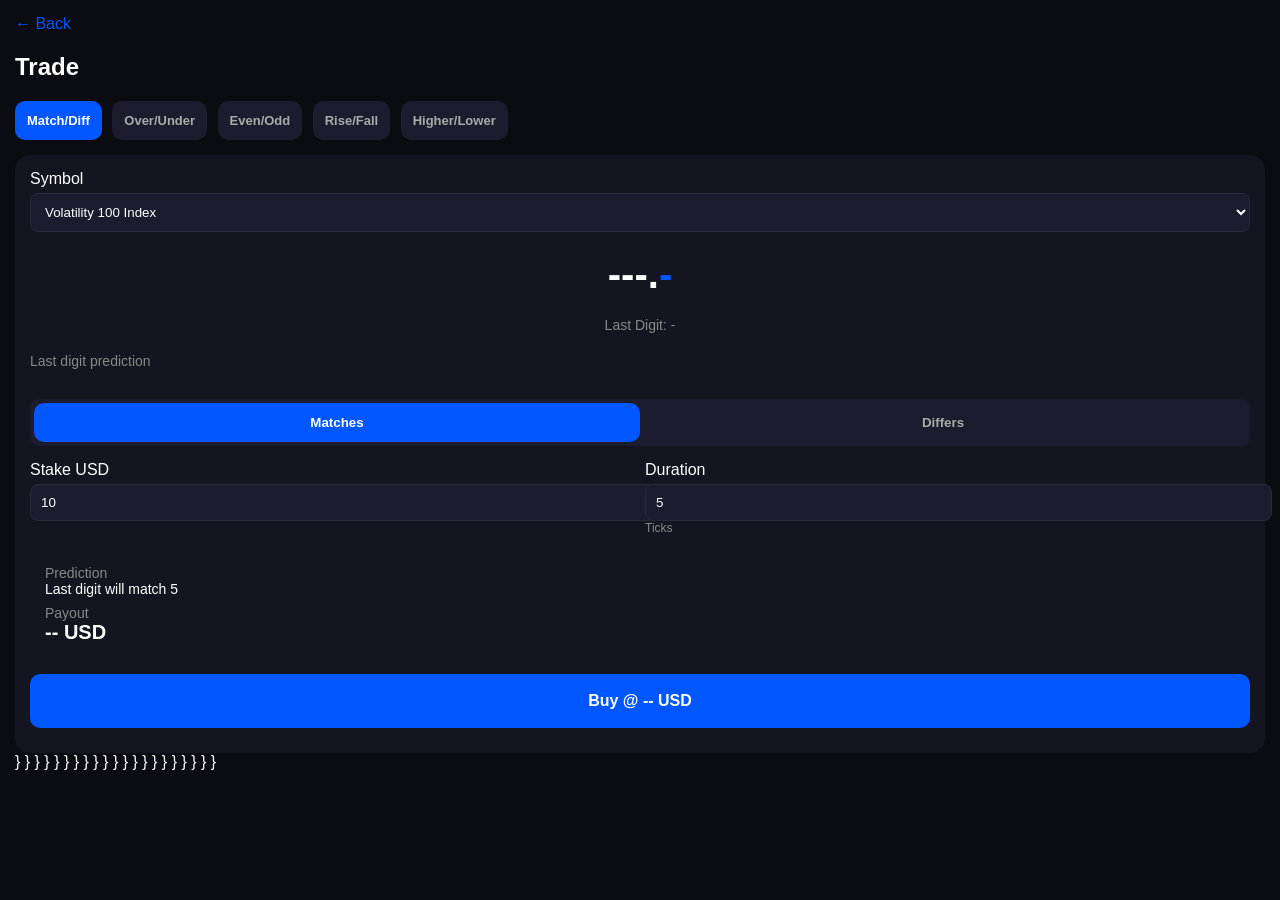
==== trading.html @ 787fd627 "trading.html" ====
<!DOCTYPE html>
<html><head>
<meta charset="UTF-8">
<meta name="viewport" content="width=device-width,initial-scale=1">
<title>Trade - Brycee Trades</title>
<style>
body{background:#0b0b12;color:#fff;font-family:-apple-system,Arial;margin:0;padding:15px}
button{border:none;border-radius:10px;padding:12px;cursor:pointer;font-weight:600}
.tab-btn{background:#1c1c2e;color:#aaa;margin-right:6px;font-size:13px}
.tab-btn.active{background:#0057ff;color:#fff}
.card{background:#151521;border-radius:15px;padding:15px;margin-top:15px}
select,input{background:#1c1c2e;border:1px solid #2a2a3a;color:#fff;border-radius:8px;padding:10px;width:100%;margin-top:5px}
.digit-grid{display:grid;grid-template-columns:repeat(5,1fr);gap:8px;margin:15px 0}
.digit-btn{background:#1c1c2e;color:#fff;padding:15px;border-radius:8px;font-size:18px}
.digit-btn.active{background:#0057ff}
.digit-btn span{font-size:12px;display:block;color:#888;margin-top:3px}
.buy-btn{background:#0057ff;width:100%;padding:18px;font-size:16px;margin-top:15px;color:#fff}
#price{font-size:40px;font-weight:700;text-align:center;margin:20px 0}
#lastDigit{color:#0057ff}
.toggle{background:#1c1c2e;border-radius:8px;padding:4px;display:flex;margin-top:10px}
.toggle button{flex:1;background:transparent;color:#aaa}
.toggle button.active{background:#0057ff;color:#fff}
a{color:#0057ff;text-decoration:none}
</style>
</head>
<body>

<a href="index.html">← Back</a>
<h2>Trade</h2>

<div>
  <button class="tab-btn active" onclick="setType('DIGITMATCH')">Match/Diff</button>
    <button class="tab-btn" onclick="setType('DIGITOVER')">Over/Under</button>
      <button class="tab-btn" onclick="setType('DIGITEVEN')">Even/Odd</button>
        <button class="tab-btn" onclick="setType('CALL')">Rise/Fall</button>
          <button class="tab-btn" onclick="setType('DIGITHIGH')">Higher/Lower</button>
          </div>

          <div class="card">
            <label>Symbol</label>
              <select id="symbol" onchange="changeSymbol()">
                  <option value="R_10">Volatility 10 Index</option>
                      <option value="R_25">Volatility 25 Index</option>
                          <option value="R_50">Volatility 50 Index</option>
                              <option value="R_75">Volatility 75 Index</option>
                                  <option value="R_100" selected>Volatility 100 Index</option>
                                      <option value="R_200">Volatility 200 Index</option>
                                          <option value="R_300">Volatility 300 Index</option>
                                              <option value="frxEURUSD">EURUSD</option>
                                                  <option value="frxGBPUSD">GBPUSD</option>
                                                    </select>

                                                      <div id="price">---.<span id="lastDigit">-</span></div>
                                                        <div style="text-align:center;color:#888;font-size:14px">Last Digit: <span id="digitDisplay">-</span></div>

                                                          <div id="digitSection">
                                                              <div style="margin-top:20px;color:#888;font-size:14px">Last digit prediction</div>
                                                                  <div class="digit-grid" id="digitGrid"></div>
                                                                      
                                                                          <div class="toggle" id="matchToggle">
                                                                                <button class="active" onclick="setMatch('MATCH')">Matches</button>
                                                                                      <button onclick="setMatch('DIFF')">Differs</button>
                                                                                          </div>
                                                                                              
                                                                                                  <div class="toggle" id="highToggle" style="display:none">
                                                                                                        <button class="active" onclick="setHigh('HIGH')">Higher</button>
                                                                                                              <button onclick="setHigh('LOW')">Lower</button>
                                                                                                                  </div>
                                                                                                                    </div>

                                                                                                                      <div style="display:flex;gap:10px;margin-top:15px">
                                                                                                                          <div style="flex:1">
                                                                                                                                <label>Stake USD</label>
                                                                                                                                      <input id="stake" type="number" value="10" oninput="getProposal()">
                                                                                                                                          </div>
                                                                                                                                              <div style="flex:1">
                                                                                                                                                    <label>Duration</label>
                                                                                                                                                          <input id="duration" type="number" value="5" oninput="getProposal()">
                                                                                                                                                                <div style="font-size:12px;color:#888">Ticks</div>
                                                                                                                                                                    </div>
                                                                                                                                                                      </div>

                                                                                                                                                                        <div class="card" style="margin-top:15px;font-size:14px">
                                                                                                                                                                            <div style="color:#888">Prediction</div>
                                                                                                                                                                                <div id="predictionText">Last digit will match 5</div>
                                                                                                                                                                                    <div style="margin-top:8px;color:#888">Payout</div>
                                                                                                                                                                                        <div id="payoutText" style="font-size:20px;font-weight:700">-- USD</div>
                                                                                                                                                                                          </div>

                                                                                                                                                                                            <button class="buy-btn" id="buyBtn" onclick="buyTrade()">Buy @ -- USD</button>
                                                                                                                                                                                              <div id="status" style="margin-top:10px;text-align:center;font-size:14px;color:#4cd964"></div>
                                                                                                                                                                                              </div>

                                                                                                                                                                                              <script src="app.js"></script>
                                                                                                                                                                                              <script>
                                                                                                                                                                                              if (!token) location.href = "index.html";

                                                                                                                                                                                              let currentType = 'DIGITMATCH';
                                                                                                                                                                                              let selectedDigit = 5;
                                                                                                                                                                                              let matchType = 'MATCH';
                                                                                                                                                                                              let highType = 'HIGH';
                                                                                                                                                                                              let currentSymbol = 'R_100';
                                                                                                                                                                                              let currentPrice = 0;
                                                                                                                                                                                              let proposalId = null;

                                                                                                                                                                                              function buildDigits() {
                                                                                                                                                                                                  const grid = document.getElementById('digitGrid');
                                                                                                                                                                                                    grid.innerHTML = '';
                                                                                                                                                                                                      for(let i=0; i<10; i++) {
                                                                                                                                                                                                            grid.innerHTML += `<button class="digit-btn ${i==5?'active':''}" onclick="selectDigit(${i})">${i}</button>`;
                                                                                                                                                                                                      }
                                                                                                                                                                                              }
                                                                                                                                                                                              buildDigits();

                                                                                                                                                                                              ws.onopen = () => {
                                                                                                                                                                                                  ws.send(JSON.stringify({ authorize: token }));
                                                                                                                                                                                                    setTimeout(() => changeSymbol(), 500);
                                                                                                                                                                                              };

                                                                                                                                                                                              ws.onmessage = (msg) => {
                                                                                                                                                                                                  const d = JSON.parse(msg.data);
                                                                                                                                                                                                    if (d.error) { document.getElementById('status').innerText = d.error.message; return; }

                                                                                                                                                                                                      if (d.msg_type === 'tick') {
                                                                                                                                                                                                            currentPrice = d.tick.quote;
                                                                                                                                                                                                                let priceStr = currentPrice.toFixed(2);
                                                                                                                                                                                                                    let lastDigit = priceStr.slice(-1);
                                                                                                                                                                                                                        document.getElementById('price').innerHTML = priceStr.slice(0,-1) + '.<span id="lastDigit">' + lastDigit + '</span>';
                                                                                                                                                                                                                            document.getElementById('digitDisplay').innerText = lastDigit;
                                                                                                                                                                                                                                updatePrediction();
                                                                                                                                                                                                      }

                                                                                                                                                                                                        if (d.msg_type === 'proposal') {
                                                                                                                                                                                                              proposalId = d.proposal.id;
                                                                                                                                                                                                                  document.getElementById('payoutText').innerText = d.proposal.payout + ' USD';
                                                                                                                                                                                                                      document.getElementById('buyBtn').innerText = `Buy @ ${d.proposal.ask_price} USD`;
                                                                                                                                                                                                        }

                                                                                                                                                                                                          if (d.msg_type === 'buy') {
                                                                                                                                                                                                                document.getElementById('status').innerText = '✓ Trade placed! ID: ' + d.buy.contract_id;
                                                                                                                                                                                                                    setTimeout(() => document.getElementById('status').innerText = '', 4000);
                                                                                                                                                                                                          }
                                                                                                                                                                                              };

                                                                                                                                                                                              function setType(type) {
                                                                                                                                                                                                  currentType = type;
                                                                                                                                                                                                    document.querySelectorAll('.tab-btn').forEach(b => b.classList.remove('active'));
                                                                                                                                                                                                      event.target.classList.add('active');

                                                                                                                                                                                                        if (type === 'CALL') {
                                                                                                                                                                                                              document.getElementById('digitSection').style.display = 'none';
                                                                                                                                                                                                                  currentType = 'CALL';
                                                                                                                                                                                                        } else if (type === 'DIGITHIGH') {
                                                                                                                                                                                                              document.getElementById('digitSection').style.display = 'block';
                                                                                                                                                                                                                  document.getElementById('matchToggle').style.display = 'none';
                                                                                                                                                                                                                      document.getElementById('highToggle').style.display = 'flex';
                                                                                                                                                                                                        } else {
                                                                                                                                                                                                              document.getElementById('digitSection').style.display = 'block';
                                                                                                                                                                                                                  document.getElementById('matchToggle').style.display = 'flex';
                                                                                                                                                                                                                      document.getElementById('highToggle').style.display = 'none';
                                                                                                                                                                                                        }
                                                                                                                                                                                                          updatePrediction();
                                                                                                                                                                                                            getProposal();
                                                                                                                                                                                              }

                                                                                                                                                                                              function setMatch(m) {
                                                                                                                                                                                                  matchType = m;
                                                                                                                                                                                                    document.querySelectorAll('#matchToggle button').forEach(b => b.classList.remove('active'));
                                                                                                                                                                                                      event.target.classList.add('active');
                                                                                                                                                                                                        currentType = m === 'MATCH'? 'DIGITMATCH' : 'DIGITDIFF';
                                                                                                                                                                                                          updatePrediction();
                                                                                                                                                                                                            getProposal();
                                                                                                                                                                                              }

                                                                                                                                                                                              function setHigh(h) {
                                                                                                                                                                                                  highType = h;
                                                                                                                                                                                                    document.querySelectorAll('#highToggle button').forEach(b => b.classList.remove('active'));
                                                                                                                                                                                                      event.target.classList.add('active');
                                                                                                                                                                                                        currentType = h === 'HIGH'? 'DIGITHIGH' : 'DIGITLOW';
                                                                                                                                                                                                          updatePrediction();
                                                                                                                                                                                                            getProposal();
                                                                                                                                                                                              }

                                                                                                                                                                                              function selectDigit(d) {
                                                                                                                                                                                                  selectedDigit = d;
                                                                                                                                                                                                    document.querySelectorAll('.digit-btn').forEach(b => b.classList.remove('active'));
                                                                                                                                                                                                      document.querySelectorAll('.digit-btn')[d].classList.add('active');
                                                                                                                                                                                                        updatePrediction();
                                                                                                                                                                                                          getProposal();
                                                                                                                                                                                              }

                                                                                                                                                                                              function changeSymbol() {
                                                                                                                                                                                                  currentSymbol = document.getElementById('symbol').value;
                                                                                                                                                                                                    if (ws && ws.readyState === 1) {
                                                                                                                                                                                                          ws.send(JSON.stringify({ forget_all: "tick" }));
                                                                                                                                                                                                              ws.send(JSON.stringify({ ticks: currentSymbol, subscribe: 1 }));
                                                                                                                                                                                                    }
                                                                                                                                                                                              }

                                                                                                                                                                                              function updatePrediction() {
                                                                                                                                                                                                  let text = '';
                                                                                                                                                                                                    if (currentType === 'CALL') text = 'Price will go UP';
                                                                                                                                                                                                      else if (currentType === 'DIGITHIGH') text = `Last digit will be HIGHER than ${selectedDigit}`;
                                                                                                                                                                                                        else if (currentType === 'DIGITLOW') text = `Last digit will be LOWER than ${selectedDigit}`;
                                                                                                                                                                                                          else if (currentType === 'DIGITMATCH') text = `Last digit will match ${selectedDigit}`;
                                                                                                                                                                                                            else if (currentType === 'DIGITDIFF') text = `Last digit will differ from ${selectedDigit}`;
                                                                                                                                                                                                              else if (currentType === 'DIGITOVER') text = `Last digit will be OVER ${selectedDigit}`;
                                                                                                                                                                                                                else if (currentType === 'DIGITEVEN') text = `Last digit will be EVEN`;
                                                                                                                                                                                                                  else if (currentType === 'DIGITODD') text = `Last digit will be ODD`;
                                                                                                                                                                                                                    document.getElementById('predictionText').innerText = text;
                                                                                                                                                                                              }

                                                                                                                                                                                              function getProposal() {
                                                                                                                                                                                                  let req = {
                                                                                                                                                                                                        proposal: 1,
                                                                                                                                                                                                            amount: document.getElementById('stake').value,
                                                                                                                                                                                                                basis: "stake",
                                                                                                                                                                                                                    contract_type: currentType,
                                                                                                                                                                                                                        currency: CURRENCY,
                                                                                                                                                                                                                            duration: document.getElementById('duration').value,
                                                                                                                                                                                                                                duration_unit: "t",
                                                                                                                                                                                                                                    symbol: currentSymbol
                                                                                                                                                                                                  };
                                                                                                                                                                                                    if (currentType.includes('DIGIT')) req.barrier = selectedDigit;
                                                                                                                                                                                                      ws.send(JSON.stringify(req));
                                                                                                                                                                                              }

                                                                                                                                                                                              function buyTrade() {
                                                                                                                                                                                                  let req = {
                                                                                                                                                                                                        buy: proposalId,
                                                                                                                                                                                                            price: document.getElementById('payoutText').innerText.replace(' USD','')
                                                                                                                                                                                                  };
                                                                                                                                                                                                    ws.send(JSON.stringify(req));
                                                                                                                                                                                              }
                                                                                                                                                                                              </script>
                                                                                                                                                                                              </body></html>
                                                                                                                                                                                                  }
                                                                                                                                                                                              }
                                                                                                                                                                                                  }
                                                                                                                                                                                              }
                                                                                                                                                                                              }
                                                                                                                                                                                                    }
                                                                                                                                                                                              }
                                                                                                                                                                                              }
                                                                                                                                                                                              }
                                                                                                                                                                                              }
                                                                                                                                                                                                        }
                                                                                                                                                                                                        }
                                                                                                                                                                                                        }
                                                                                                                                                                                              }
                                                                                                                                                                                                          }
                                                                                                                                                                                                        }
                                                                                                                                                                                                      }
                                                                                                                                                                                              }
                                                                                                                                                                                              }
                                                                                                                                                                                                      }
                                                                                                                                                                                              }
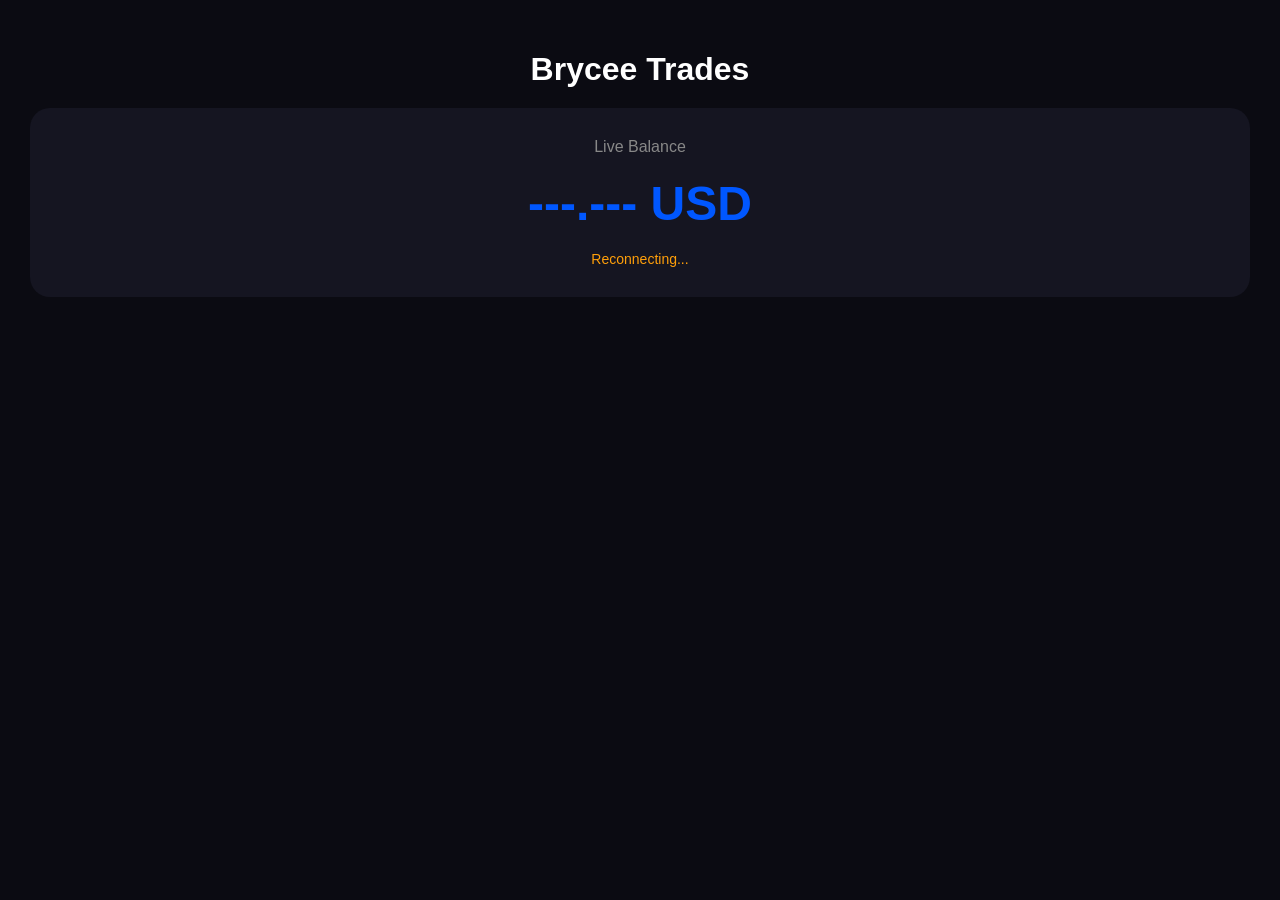
==== commit b1626e70: "price update" ====
--- a/trading.html
+++ b/trading.html
@@ -6,14 +6,13 @@
 <style>
 body{background:#0b0b12;color:#fff;font-family:-apple-system,Arial;margin:0;padding:15px}
 button{border:none;border-radius:10px;padding:12px;cursor:pointer;font-weight:600}
-.tab-btn{background:#1c1c2e;color:#aaa;margin-right:6px;font-size:13px}
+.tab-btn{background:#1c1c2e;color:#aaa;margin-right:6px;font-size:13px;margin-bottom:6px}
 .tab-btn.active{background:#0057ff;color:#fff}
 .card{background:#151521;border-radius:15px;padding:15px;margin-top:15px}
 select,input{background:#1c1c2e;border:1px solid #2a2a3a;color:#fff;border-radius:8px;padding:10px;width:100%;margin-top:5px}
 .digit-grid{display:grid;grid-template-columns:repeat(5,1fr);gap:8px;margin:15px 0}
 .digit-btn{background:#1c1c2e;color:#fff;padding:15px;border-radius:8px;font-size:18px}
 .digit-btn.active{background:#0057ff}
-.digit-btn span{font-size:12px;display:block;color:#888;margin-top:3px}
 .buy-btn{background:#0057ff;width:100%;padding:18px;font-size:16px;margin-top:15px;color:#fff}
 #price{font-size:40px;font-weight:700;text-align:center;margin:20px 0}
 #lastDigit{color:#0057ff}
@@ -21,6 +20,10 @@
 .toggle button{flex:1;background:transparent;color:#aaa}
 .toggle button.active{background:#0057ff;color:#fff}
 a{color:#0057ff;text-decoration:none}
+.trade-row{background:#1c1c2e;border-radius:10px;padding:10px;margin-top:8px;font-size:13px;display:flex;justify-content:space-between}
+.trade-row .pl{font-weight:700}
+.pl.pos{color:#4cd964} .pl.neg{color:#ff3b30}
+#status{font-size:14px;text-align:center;margin-top:10px}
 </style>
 </head>
 <body>
@@ -29,229 +32,180 @@
 <h2>Trade</h2>
 
 <div>
-  <button class="tab-btn active" onclick="setType('DIGITMATCH')">Match/Diff</button>
-    <button class="tab-btn" onclick="setType('DIGITOVER')">Over/Under</button>
-      <button class="tab-btn" onclick="setType('DIGITEVEN')">Even/Odd</button>
-        <button class="tab-btn" onclick="setType('CALL')">Rise/Fall</button>
-          <button class="tab-btn" onclick="setType('DIGITHIGH')">Higher/Lower</button>
-          </div>
-
-          <div class="card">
-            <label>Symbol</label>
-              <select id="symbol" onchange="changeSymbol()">
-                  <option value="R_10">Volatility 10 Index</option>
-                      <option value="R_25">Volatility 25 Index</option>
-                          <option value="R_50">Volatility 50 Index</option>
-                              <option value="R_75">Volatility 75 Index</option>
-                                  <option value="R_100" selected>Volatility 100 Index</option>
-                                      <option value="R_200">Volatility 200 Index</option>
-                                          <option value="R_300">Volatility 300 Index</option>
-                                              <option value="frxEURUSD">EURUSD</option>
-                                                  <option value="frxGBPUSD">GBPUSD</option>
-                                                    </select>
-
-                                                      <div id="price">---.<span id="lastDigit">-</span></div>
-                                                        <div style="text-align:center;color:#888;font-size:14px">Last Digit: <span id="digitDisplay">-</span></div>
-
-                                                          <div id="digitSection">
-                                                              <div style="margin-top:20px;color:#888;font-size:14px">Last digit prediction</div>
-                                                                  <div class="digit-grid" id="digitGrid"></div>
-                                                                      
-                                                                          <div class="toggle" id="matchToggle">
-                                                                                <button class="active" onclick="setMatch('MATCH')">Matches</button>
-                                                                                      <button onclick="setMatch('DIFF')">Differs</button>
-                                                                                          </div>
-                                                                                              
-                                                                                                  <div class="toggle" id="highToggle" style="display:none">
-                                                                                                        <button class="active" onclick="setHigh('HIGH')">Higher</button>
-                                                                                                              <button onclick="setHigh('LOW')">Lower</button>
-                                                                                                                  </div>
-                                                                                                                    </div>
-
-                                                                                                                      <div style="display:flex;gap:10px;margin-top:15px">
-                                                                                                                          <div style="flex:1">
-                                                                                                                                <label>Stake USD</label>
-                                                                                                                                      <input id="stake" type="number" value="10" oninput="getProposal()">
-                                                                                                                                          </div>
-                                                                                                                                              <div style="flex:1">
-                                                                                                                                                    <label>Duration</label>
-                                                                                                                                                          <input id="duration" type="number" value="5" oninput="getProposal()">
-                                                                                                                                                                <div style="font-size:12px;color:#888">Ticks</div>
-                                                                                                                                                                    </div>
-                                                                                                                                                                      </div>
-
-                                                                                                                                                                        <div class="card" style="margin-top:15px;font-size:14px">
-                                                                                                                                                                            <div style="color:#888">Prediction</div>
-                                                                                                                                                                                <div id="predictionText">Last digit will match 5</div>
-                                                                                                                                                                                    <div style="margin-top:8px;color:#888">Payout</div>
-                                                                                                                                                                                        <div id="payoutText" style="font-size:20px;font-weight:700">-- USD</div>
-                                                                                                                                                                                          </div>
-
-                                                                                                                                                                                            <button class="buy-btn" id="buyBtn" onclick="buyTrade()">Buy @ -- USD</button>
-                                                                                                                                                                                              <div id="status" style="margin-top:10px;text-align:center;font-size:14px;color:#4cd964"></div>
-                                                                                                                                                                                              </div>
-
-                                                                                                                                                                                              <script src="app.js"></script>
-                                                                                                                                                                                              <script>
-                                                                                                                                                                                              if (!token) location.href = "index.html";
-
-                                                                                                                                                                                              let currentType = 'DIGITMATCH';
-                                                                                                                                                                                              let selectedDigit = 5;
-                                                                                                                                                                                              let matchType = 'MATCH';
-                                                                                                                                                                                              let highType = 'HIGH';
-                                                                                                                                                                                              let currentSymbol = 'R_100';
-                                                                                                                                                                                              let currentPrice = 0;
-                                                                                                                                                                                              let proposalId = null;
-
-                                                                                                                                                                                              function buildDigits() {
-                                                                                                                                                                                                  const grid = document.getElementById('digitGrid');
-                                                                                                                                                                                                    grid.innerHTML = '';
-                                                                                                                                                                                                      for(let i=0; i<10; i++) {
-                                                                                                                                                                                                            grid.innerHTML += `<button class="digit-btn ${i==5?'active':''}" onclick="selectDigit(${i})">${i}</button>`;
-                                                                                                                                                                                                      }
-                                                                                                                                                                                              }
-                                                                                                                                                                                              buildDigits();
-
-                                                                                                                                                                                              ws.onopen = () => {
-                                                                                                                                                                                                  ws.send(JSON.stringify({ authorize: token }));
-                                                                                                                                                                                                    setTimeout(() => changeSymbol(), 500);
-                                                                                                                                                                                              };
-
-                                                                                                                                                                                              ws.onmessage = (msg) => {
-                                                                                                                                                                                                  const d = JSON.parse(msg.data);
-                                                                                                                                                                                                    if (d.error) { document.getElementById('status').innerText = d.error.message; return; }
-
-                                                                                                                                                                                                      if (d.msg_type === 'tick') {
-                                                                                                                                                                                                            currentPrice = d.tick.quote;
-                                                                                                                                                                                                                let priceStr = currentPrice.toFixed(2);
-                                                                                                                                                                                                                    let lastDigit = priceStr.slice(-1);
-                                                                                                                                                                                                                        document.getElementById('price').innerHTML = priceStr.slice(0,-1) + '.<span id="lastDigit">' + lastDigit + '</span>';
-                                                                                                                                                                                                                            document.getElementById('digitDisplay').innerText = lastDigit;
-                                                                                                                                                                                                                                updatePrediction();
-                                                                                                                                                                                                      }
-
-                                                                                                                                                                                                        if (d.msg_type === 'proposal') {
-                                                                                                                                                                                                              proposalId = d.proposal.id;
-                                                                                                                                                                                                                  document.getElementById('payoutText').innerText = d.proposal.payout + ' USD';
-                                                                                                                                                                                                                      document.getElementById('buyBtn').innerText = `Buy @ ${d.proposal.ask_price} USD`;
+  <button class="tab-btn active" onclick="setType('DIGITMATCH')">Match</button>
+    <button class="tab-btn" onclick="setType('DIGITDIFF')">Differs</button>
+      <button class="tab-btn" onclick="setType('DIGITOVER')">Over</button>
+        <button class="tab-btn" onclick="setType('DIGITUNDER')">Under</button>
+          <button class="tab-btn" onclick="setType('DIGITEVEN')">Even</button>
+            <button class="tab-btn" onclick="setType('DIGITODD')">Odd</button>
+              <button class="tab-btn" onclick="setType('CALL')">Rise</button>
+                <button class="tab-btn" onclick="setType('PUT')">Fall</button>
+                  <button class="tab-btn" onclick="setType('DIGITHIGH')">Higher</button>
+                    <button class="tab-btn" onclick="setType('DIGITLOW')">Lower</button>
+                    </div>
+
+                    <div class="card">
+                      <label>Symbol</label>
+                        <select id="symbol" onchange="changeSymbol()">
+                            <option value="R_10">Vol 10</option>
+                                <option value="R_25">Vol 25</option>
+                                    <option value="R_50">Vol 50</option>
+                                        <option value="R_75">Vol 75</option>
+                                            <option value="R_100" selected>Vol 100</option>
+                                                <option value="R_200">Vol 200</option>
+                                                    <option value="R_300">Vol 300</option>
+                                                        <option value="frxEURUSD">EURUSD</option>
+                                                            <option value="frxGBPUSD">GBPUSD</option>
+                                                              </select>
+
+                                                                <div id="price">---.<span id="lastDigit">-</span></div>
+                                                                  <div style="text-align:center;color:#888;font-size:14px">Last Digit: <span id="digitDisplay">-</span></div>
+
+                                                                    <div id="digitSection">
+                                                                        <div style="margin-top:20px;color:#888;font-size:14px">Last digit prediction</div>
+                                                                            <div class="digit-grid" id="digitGrid"></div>
+                                                                              </div>
+
+                                                                                <div style="display:flex;gap:10px;margin-top:15px">
+                                                                                    <div style="flex:1">
+                                                                                          <label>Stake USD</label>
+                                                                                                <input id="stake" type="number" value="10" oninput="getProposal()">
+                                                                                                    </div>
+                                                                                                        <div style="flex:1">
+                                                                                                              <label>Duration</label>
+                                                                                                                    <input id="duration" type="number" value="5" oninput="getProposal()">
+                                                                                                                          <div style="font-size:12px;color:#888">Ticks</div>
+                                                                                                                              </div>
+                                                                                                                                </div>
+
+                                                                                                                                  <div class="card" style="margin-top:15px;font-size:14px">
+                                                                                                                                      <div style="color:#888">Prediction</div>
+                                                                                                                                          <div id="predictionText">Last digit will match 5</div>
+                                                                                                                                              <div style="margin-top:8px;color:#888">Payout</div>
+                                                                                                                                                  <div id="payoutText" style="font-size:20px;font-weight:700">-- USD</div>
+                                                                                                                                                    </div>
+
+                                                                                                                                                      <button class="buy-btn" id="buyBtn" onclick="buyTrade()">Buy @ -- USD</button>
+                                                                                                                                                        <div id="status"></div>
+                                                                                                                                                        </div>
+
+                                                                                                                                                        <div class="card">
+                                                                                                                                                          <h3 style="margin:0 0 10px 0">Active Trades <span id="tradeCount" style="color:#888;font-size:14px">0</span></h3>
+                                                                                                                                                            <div id="activeTrades">No active trades</div>
+                                                                                                                                                            </div>
+
+                                                                                                                                                            <script src="app.js"></script>
+                                                                                                                                                            <script>
+                                                                                                                                                            if (!token) location.href = "index.html";
+
+                                                                                                                                                            let currentType = 'DIGITMATCH';
+                                                                                                                                                            let selectedDigit = 5;
+                                                                                                                                                            let currentSymbol = 'R_100';
+                                                                                                                                                            let currentPrice = 0;
+                                                                                                                                                            let proposalId = null;
+                                                                                                                                                            let proposalPrice = 0;
+
+                                                                                                                                                            function buildDigits() {
+                                                                                                                                                              const grid = document.getElementById('digitGrid');
+                                                                                                                                                                grid.innerHTML = '';
+                                                                                                                                                                  for(let i=0; i<10; i++) {
+                                                                                                                                                                      grid.innerHTML += `<button class="digit-btn ${i==5?'active':''}" onclick="selectDigit(${i})">${i}</button>`;
+                                                                                                                                                                        }
+                                                                                                                                                                        }
+                                                                                                                                                                        buildDigits();
+
+                                                                                                                                                                        window.onTick = (tick) => {
+                                                                                                                                                                          currentPrice = tick.quote;
+                                                                                                                                                                            let priceStr = currentPrice.toFixed(2);
+                                                                                                                                                                              let lastDigit = priceStr.slice(-1);
+                                                                                                                                                                                document.getElementById('price').innerHTML = priceStr.slice(0,-1) + '.<span id="lastDigit">' + lastDigit + '</span>';
+                                                                                                                                                                                  document.getElementById('digitDisplay').innerText = lastDigit;
+                                                                                                                                                                                    updatePrediction();
+                                                                                                                                                                                    };
+
+                                                                                                                                                                                    window.onProposal = (p) => {
+                                                                                                                                                                                      proposalId = p.id;
+                                                                                                                                                                                        proposalPrice = p.ask_price;
+                                                                                                                                                                                          document.getElementById('payoutText').innerText = p.payout + ' USD';
+                                                                                                                                                                                            document.getElementById('buyBtn').innerText = `Buy @ ${p.ask_price} USD`;
+                                                                                                                                                                                            };
+
+                                                                                                                                                                                            function setType(type) {
+                                                                                                                                                                                              currentType = type;
+                                                                                                                                                                                                document.querySelectorAll('.tab-btn').forEach(b => b.classList.remove('active'));
+                                                                                                                                                                                                  event.target.classList.add('active');
+                                                                                                                                                                                                    document.getElementById('digitSection').style.display = type.includes('DIGIT') ? 'block' : 'none';
+                                                                                                                                                                                                      updatePrediction();
+                                                                                                                                                                                                        getProposal();
                                                                                                                                                                                                         }
 
-                                                                                                                                                                                                          if (d.msg_type === 'buy') {
-                                                                                                                                                                                                                document.getElementById('status').innerText = '✓ Trade placed! ID: ' + d.buy.contract_id;
-                                                                                                                                                                                                                    setTimeout(() => document.getElementById('status').innerText = '', 4000);
-                                                                                                                                                                                                          }
-                                                                                                                                                                                              };
-
-                                                                                                                                                                                              function setType(type) {
-                                                                                                                                                                                                  currentType = type;
-                                                                                                                                                                                                    document.querySelectorAll('.tab-btn').forEach(b => b.classList.remove('active'));
-                                                                                                                                                                                                      event.target.classList.add('active');
-
-                                                                                                                                                                                                        if (type === 'CALL') {
-                                                                                                                                                                                                              document.getElementById('digitSection').style.display = 'none';
-                                                                                                                                                                                                                  currentType = 'CALL';
-                                                                                                                                                                                                        } else if (type === 'DIGITHIGH') {
-                                                                                                                                                                                                              document.getElementById('digitSection').style.display = 'block';
-                                                                                                                                                                                                                  document.getElementById('matchToggle').style.display = 'none';
-                                                                                                                                                                                                                      document.getElementById('highToggle').style.display = 'flex';
-                                                                                                                                                                                                        } else {
-                                                                                                                                                                                                              document.getElementById('digitSection').style.display = 'block';
-                                                                                                                                                                                                                  document.getElementById('matchToggle').style.display = 'flex';
-                                                                                                                                                                                                                      document.getElementById('highToggle').style.display = 'none';
-                                                                                                                                                                                                        }
-                                                                                                                                                                                                          updatePrediction();
-                                                                                                                                                                                                            getProposal();
-                                                                                                                                                                                              }
-
-                                                                                                                                                                                              function setMatch(m) {
-                                                                                                                                                                                                  matchType = m;
-                                                                                                                                                                                                    document.querySelectorAll('#matchToggle button').forEach(b => b.classList.remove('active'));
-                                                                                                                                                                                                      event.target.classList.add('active');
-                                                                                                                                                                                                        currentType = m === 'MATCH'? 'DIGITMATCH' : 'DIGITDIFF';
-                                                                                                                                                                                                          updatePrediction();
-                                                                                                                                                                                                            getProposal();
-                                                                                                                                                                                              }
-
-                                                                                                                                                                                              function setHigh(h) {
-                                                                                                                                                                                                  highType = h;
-                                                                                                                                                                                                    document.querySelectorAll('#highToggle button').forEach(b => b.classList.remove('active'));
-                                                                                                                                                                                                      event.target.classList.add('active');
-                                                                                                                                                                                                        currentType = h === 'HIGH'? 'DIGITHIGH' : 'DIGITLOW';
-                                                                                                                                                                                                          updatePrediction();
-                                                                                                                                                                                                            getProposal();
-                                                                                                                                                                                              }
-
-                                                                                                                                                                                              function selectDigit(d) {
-                                                                                                                                                                                                  selectedDigit = d;
-                                                                                                                                                                                                    document.querySelectorAll('.digit-btn').forEach(b => b.classList.remove('active'));
-                                                                                                                                                                                                      document.querySelectorAll('.digit-btn')[d].classList.add('active');
-                                                                                                                                                                                                        updatePrediction();
-                                                                                                                                                                                                          getProposal();
-                                                                                                                                                                                              }
-
-                                                                                                                                                                                              function changeSymbol() {
-                                                                                                                                                                                                  currentSymbol = document.getElementById('symbol').value;
-                                                                                                                                                                                                    if (ws && ws.readyState === 1) {
-                                                                                                                                                                                                          ws.send(JSON.stringify({ forget_all: "tick" }));
-                                                                                                                                                                                                              ws.send(JSON.stringify({ ticks: currentSymbol, subscribe: 1 }));
-                                                                                                                                                                                                    }
-                                                                                                                                                                                              }
-
-                                                                                                                                                                                              function updatePrediction() {
-                                                                                                                                                                                                  let text = '';
-                                                                                                                                                                                                    if (currentType === 'CALL') text = 'Price will go UP';
-                                                                                                                                                                                                      else if (currentType === 'DIGITHIGH') text = `Last digit will be HIGHER than ${selectedDigit}`;
-                                                                                                                                                                                                        else if (currentType === 'DIGITLOW') text = `Last digit will be LOWER than ${selectedDigit}`;
-                                                                                                                                                                                                          else if (currentType === 'DIGITMATCH') text = `Last digit will match ${selectedDigit}`;
-                                                                                                                                                                                                            else if (currentType === 'DIGITDIFF') text = `Last digit will differ from ${selectedDigit}`;
-                                                                                                                                                                                                              else if (currentType === 'DIGITOVER') text = `Last digit will be OVER ${selectedDigit}`;
-                                                                                                                                                                                                                else if (currentType === 'DIGITEVEN') text = `Last digit will be EVEN`;
-                                                                                                                                                                                                                  else if (currentType === 'DIGITODD') text = `Last digit will be ODD`;
-                                                                                                                                                                                                                    document.getElementById('predictionText').innerText = text;
-                                                                                                                                                                                              }
-
-                                                                                                                                                                                              function getProposal() {
-                                                                                                                                                                                                  let req = {
-                                                                                                                                                                                                        proposal: 1,
-                                                                                                                                                                                                            amount: document.getElementById('stake').value,
-                                                                                                                                                                                                                basis: "stake",
-                                                                                                                                                                                                                    contract_type: currentType,
-                                                                                                                                                                                                                        currency: CURRENCY,
-                                                                                                                                                                                                                            duration: document.getElementById('duration').value,
-                                                                                                                                                                                                                                duration_unit: "t",
-                                                                                                                                                                                                                                    symbol: currentSymbol
-                                                                                                                                                                                                  };
-                                                                                                                                                                                                    if (currentType.includes('DIGIT')) req.barrier = selectedDigit;
-                                                                                                                                                                                                      ws.send(JSON.stringify(req));
-                                                                                                                                                                                              }
-
-                                                                                                                                                                                              function buyTrade() {
-                                                                                                                                                                                                  let req = {
-                                                                                                                                                                                                        buy: proposalId,
-                                                                                                                                                                                                            price: document.getElementById('payoutText').innerText.replace(' USD','')
-                                                                                                                                                                                                  };
-                                                                                                                                                                                                    ws.send(JSON.stringify(req));
-                                                                                                                                                                                              }
-                                                                                                                                                                                              </script>
-                                                                                                                                                                                              </body></html>
-                                                                                                                                                                                                  }
-                                                                                                                                                                                              }
-                                                                                                                                                                                                  }
-                                                                                                                                                                                              }
-                                                                                                                                                                                              }
-                                                                                                                                                                                                    }
-                                                                                                                                                                                              }
-                                                                                                                                                                                              }
-                                                                                                                                                                                              }
-                                                                                                                                                                                              }
-                                                                                                                                                                                                        }
-                                                                                                                                                                                                        }
-                                                                                                                                                                                                        }
-                                                                                                                                                                                              }
-                                                                                                                                                                                                          }
-                                                                                                                                                                                                        }
-                                                                                                                                                                                                      }
-                                                                                                                                                                                              }
-                                                                                                                                                                                              }
-                                                                                                                                                                                                      }
-                                                                                                                                                                                              }+                                                                                                                                                                                                        function selectDigit(d) {
+                                                                                                                                                                                                          selectedDigit = d;
+                                                                                                                                                                                                            document.querySelectorAll('.digit-btn').forEach(b => b.classList.remove('active'));
+                                                                                                                                                                                                              document.querySelectorAll('.digit-btn')[d].classList.add('active');
+                                                                                                                                                                                                                updatePrediction();
+                                                                                                                                                                                                                  getProposal();
+                                                                                                                                                                                                                  }
+
+                                                                                                                                                                                                                  function changeSymbol() {
+                                                                                                                                                                                                                    currentSymbol = document.getElementById('symbol').value;
+                                                                                                                                                                                                                      if (ws && ws.readyState === 1) {
+                                                                                                                                                                                                                          ws.send(JSON.stringify({ forget_all: "ticks" }));
+                                                                                                                                                                                                                              ws.send(JSON.stringify({ ticks: currentSymbol, subscribe: 1 }));
+                                                                                                                                                                                                                                }
+                                                                                                                                                                                                                                }
+
+                                                                                                                                                                                                                                function updatePrediction() {
+                                                                                                                                                                                                                                  let text = '';
+                                                                                                                                                                                                                                    if (currentType === 'CALL') text = 'Price will RISE';
+                                                                                                                                                                                                                                      if (currentType === 'PUT') text = 'Price will FALL';
+                                                                                                                                                                                                                                        if (currentType === 'DIGITHIGH') text = `Last digit > ${selectedDigit}`;
+                                                                                                                                                                                                                                          if (currentType === 'DIGITLOW') text = `Last digit < ${selectedDigit}`;
+                                                                                                                                                                                                                                            if (currentType === 'DIGITMATCH') text = `Last digit = ${selectedDigit}`;
+                                                                                                                                                                                                                                              if (currentType === 'DIGITDIFF') text = `Last digit ≠ ${selectedDigit}`;
+                                                                                                                                                                                                                                                if (currentType === 'DIGITOVER') text = `Last digit > ${selectedDigit}`;
+                                                                                                                                                                                                                                                  if (currentType === 'DIGITUNDER') text = `Last digit < ${selectedDigit}`;
+                                                                                                                                                                                                                                                    if (currentType === 'DIGITEVEN') text = `Last digit is EVEN`;
+                                                                                                                                                                                                                                                      if (currentType === 'DIGITODD') text = `Last digit is ODD`;
+                                                                                                                                                                                                                                                        document.getElementById('predictionText').innerText = text;
+                                                                                                                                                                                                                                                        }
+
+                                                                                                                                                                                                                                                        function getProposal() {
+                                                                                                                                                                                                                                                          let req = {
+                                                                                                                                                                                                                                                              proposal: 1,
+                                                                                                                                                                                                                                                                  amount: document.getElementById('stake').value,
+                                                                                                                                                                                                                                                                      basis: "stake",
+                                                                                                                                                                                                                                                                          contract_type: currentType,
+                                                                                                                                                                                                                                                                              currency: CURRENCY,
+                                                                                                                                                                                                                                                                                  duration: document.getElementById('duration').value,
+                                                                                                                                                                                                                                                                                      duration_unit: "t",
+                                                                                                                                                                                                                                                                                          symbol: currentSymbol
+                                                                                                                                                                                                                                                                                            };
+                                                                                                                                                                                                                                                                                              if (currentType.includes('DIGIT')) req.barrier = selectedDigit;
+                                                                                                                                                                                                                                                                                                ws.send(JSON.stringify(req));
+                                                                                                                                                                                                                                                                                                }
+
+                                                                                                                                                                                                                                                                                                function buyTrade() {
+                                                                                                                                                                                                                                                                                                  if (!proposalId) return;
+                                                                                                                                                                                                                                                                                                    ws.send(JSON.stringify({ buy: proposalId, price: proposalPrice }));
+                                                                                                                                                                                                                                                                                                    }
+
+                                                                                                                                                                                                                                                                                                    function renderPortfolio(contracts) {
+                                                                                                                                                                                                                                                                                                      const el = document.getElementById('activeTrades');
+                                                                                                                                                                                                                                                                                                        document.getElementById('tradeCount').innerText = contracts.length;
+                                                                                                                                                                                                                                                                                                          
+                                                                                                                                                                                                                                                                                                            if (contracts.length === 0) {
+                                                                                                                                                                                                                                                                                                                el.innerHTML = 'No active trades';
+                                                                                                                                                                                                                                                                                                                    return;
+                                                                                                                                                                                                                                                                                                                      }
+                                                                                                                                                                                                                                                                                                                        
+                                                                                                                                                                                                                                                                                                                          el.innerHTML = contracts.map(c => {
+                                                                                                                                                                                                                                                                                                                              const pl = c.bid_price - c.buy_price;
+                                                                                                                                                                                                                                                                                                                                  return `<div class="trade-row">
+                                                                                                                                                                                                                                                                                                                                        <div>${c.symbol} ${c.contract_type}<br><span style="color:#888;font-size:11px">ID: ${c.contract_id}</span></div>
+                                                                                                                                                                                                                                                                                                                                              <div class="pl ${pl>=0?'pos':'neg'}">${pl>=0?'+':''}${pl.toFixed(2)}</div>
+                                                                                                                                                                                                                                                                                                                                                  </div>`;
+                                                                                                                                                                                                                                                                                                                                                    }).join('');
+                                                                                                                                                                                                                                                                                                                                                    }
+                                                                                                                                                                                                                                                                                                                                                    </script>
+                                                                                                                                                                                                                                                                                                                                                    </body></html>
